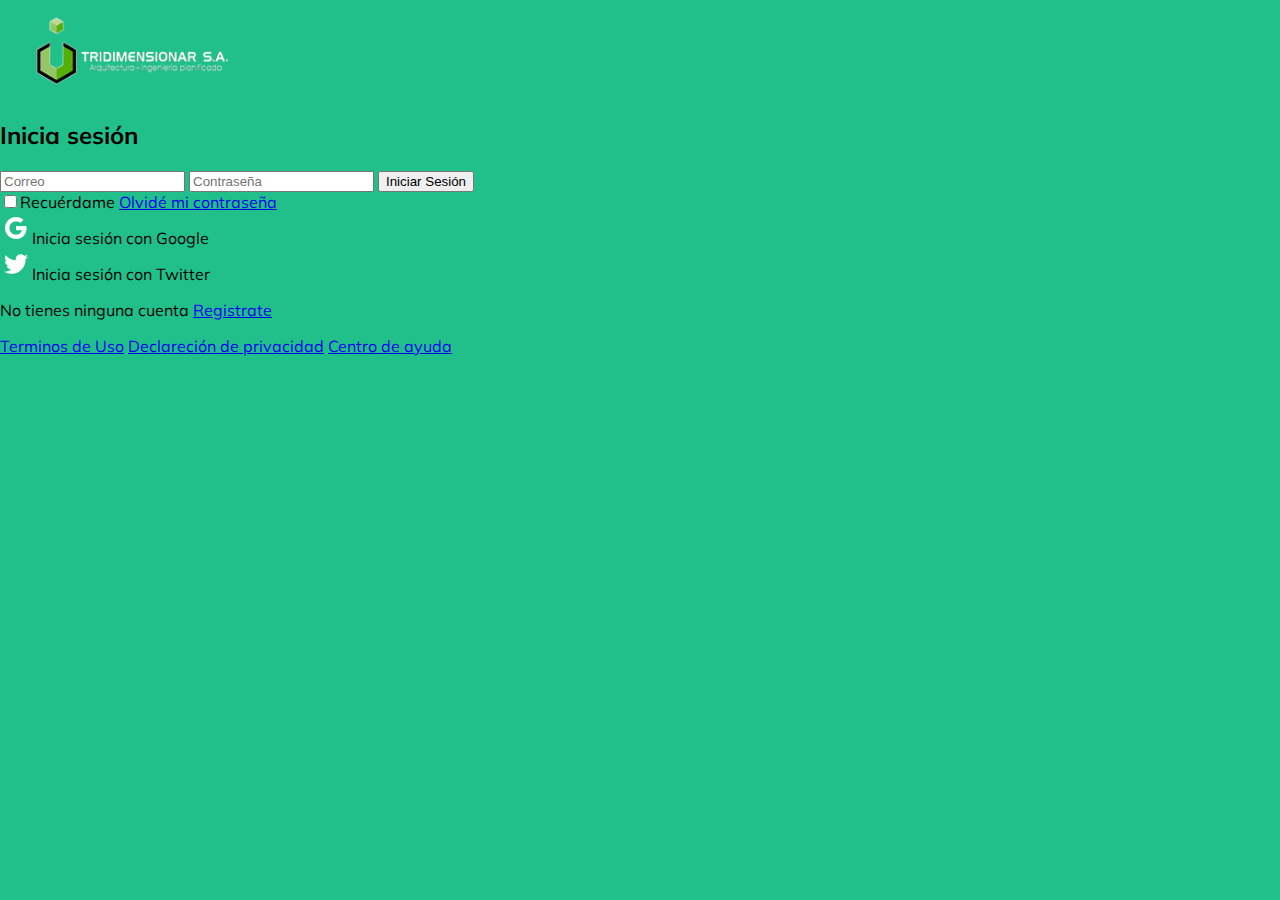
==== loginpagina/login.html @ 3892782f "Se crea la pagina de inicio como login.html" ====
<!DOCTYPE html>
<html lang="en">
  <head>
    <meta charset="UTF-8" />
    <meta name="viewport" content="width=device-width, initial-scale=1.0" />
    <meta http-equiv="X-UA-Compatible" content="ie=edge" />
    <title>Header</title>
    <link
      href="https://fonts.googleapis.com/css?family=Muli&display=swap"
      rel="stylesheet"
    />
  </head>
  <style>
    body {
      margin: 0px;
      background-color: #21c08b;
      font-family: "Muli", sans-serif;
    }
    .header {
      background-color: #21c08b;
      width: 100%;
      height: 100px;
      display: flex;
      justify-content: space-between;
      align-items: center;
    }
    .header__img {
      width: 200px;
      margin-left: 30px;
    }
  </style>
  <body>
    <header class="header">
      <img
        class="header__img"
        src="../img/logotridimensionar_negpeq3.png"
        alt=""
      />
    </header>
    <section class="login">
      <section class="login__container">
        <h2>Inicia sesión</h2>
        <form class="login__container--form">
          <input class="input" type="text" placeholder="Correo" />
          <input class="input" type="password" placeholder="Contraseña" />
          <button class="button">Iniciar Sesión</button>
          <div class="login__container--remember">
            <label>
              <input type="checkbox" id="cbox1" value="checkbox" />Recuérdame
            </label>
            <a href="/">Olvidé mi contraseña</a>
          </div>
        </form>
        <section class="login__container--social-media">
          <div>
            <img src="./assets/google-icon.png" alt="Google" />Inicia sesión con
            Google
          </div>
          <div>
            <img src="./assets/twitter-icon.png" alt="Google" />Inicia sesión
            con Twitter
          </div>
        </section>
        <p class="login__container--register">
          No tienes ninguna cuenta <a href="/">Registrate</a>
        </p>
      </section>
    </section>

    <footer class="footer">
      <a href="/">Terminos de Uso</a>
      <a href="/">Declareción de privacidad</a>
      <a href="/">Centro de ayuda</a>
    </footer>
  </body>
</html>
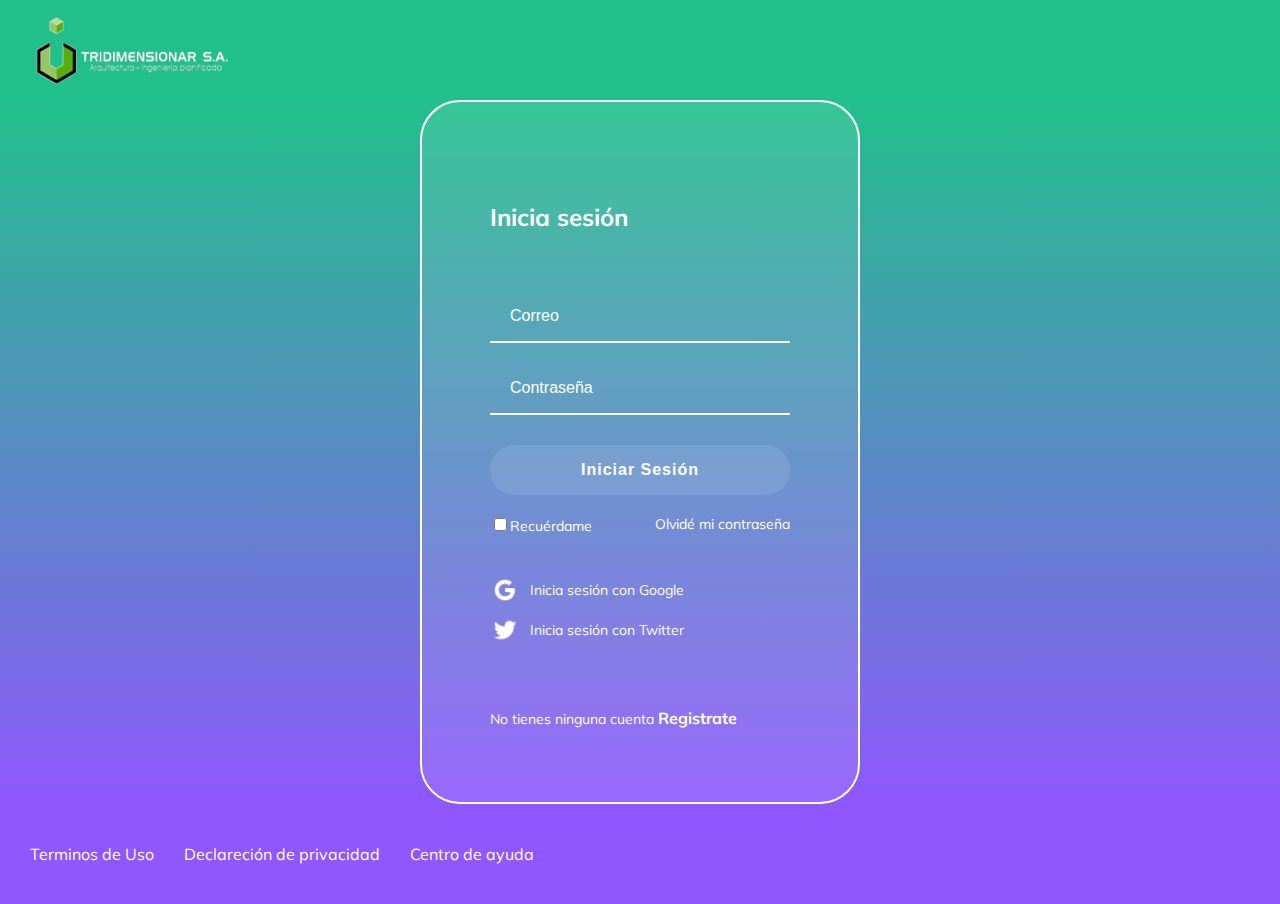
==== commit 8a701996: "se termino de dar estilo a la pagina de login y se corrigio color del index.html" ====
--- a/loginpagina/login.html
+++ b/loginpagina/login.html
@@ -4,31 +4,15 @@
     <meta charset="UTF-8" />
     <meta name="viewport" content="width=device-width, initial-scale=1.0" />
     <meta http-equiv="X-UA-Compatible" content="ie=edge" />
-    <title>Header</title>
+
     <link
       href="https://fonts.googleapis.com/css?family=Muli&display=swap"
       rel="stylesheet"
     />
+    <link rel="stylesheet" href="./style.css" />
+    <title>Header</title>
   </head>
-  <style>
-    body {
-      margin: 0px;
-      background-color: #21c08b;
-      font-family: "Muli", sans-serif;
-    }
-    .header {
-      background-color: #21c08b;
-      width: 100%;
-      height: 100px;
-      display: flex;
-      justify-content: space-between;
-      align-items: center;
-    }
-    .header__img {
-      width: 200px;
-      margin-left: 30px;
-    }
-  </style>
+
   <body>
     <header class="header">
       <img
--- a/loginpagina/style.css
+++ b/loginpagina/style.css
@@ -0,0 +1,155 @@
+body {
+  margin: 0px;
+  font-family: "Muli", sans-serif;
+}
+.header {
+  background-color: #21c08b;
+  width: 100%;
+  height: 100px;
+  display: flex;
+  justify-content: space-between;
+  align-items: center;
+}
+.header__img {
+  width: 200px;
+  margin-left: 30px;
+}
+
+.login {
+  background: linear-gradient(#21c08b, #8f57fd);
+  display: flex;
+  align-items: center;
+  justify-content: center;
+  flex-direction: column;
+  padding: 0px 30px;
+  min-height: calc(100vh - 200px);
+}
+
+.login__container {
+  background-color: rgba(255, 255, 255, 0.1);
+  border: 2px solid white;
+  border-radius: 40px;
+  color: white;
+  padding: 60px 68px 40px;
+  min-height: 600px;
+  width: 300px;
+  display: flex;
+  justify-content: space-around;
+  flex-direction: column;
+}
+
+.login__container--form {
+  display: flex;
+  flex-direction: column;
+}
+
+.login__container--form label {
+  font-size: 14px;
+}
+
+.login__container--remember {
+  color: white;
+  display: flex;
+  justify-content: space-between;
+  margin-top: 10px;
+}
+
+.login__container--remember a {
+  color: white;
+  font-size: 14px;
+  text-decoration: none;
+}
+
+.login__container--remember a:hover {
+  text-decoration: underline;
+}
+
+.login__container--social-media > div {
+  display: flex;
+  align-items: center;
+  font-size: 14px;
+  margin-bottom: 10px;
+}
+
+.login__container--social-media > div > img {
+  width: 30px;
+  margin-right: 10px;
+}
+
+.login__container--register {
+  font-size: 14px;
+}
+
+.login__container--register a {
+  font-size: 16px;
+  font-weight: bold;
+  color: white;
+  text-decoration: none;
+}
+
+.login__container--register a:hover {
+  text-decoration: underline;
+}
+
+.input {
+  background-color: transparent;
+  border-left: 0px;
+  border-right: 0px;
+  border-top: 0px;
+  border-bottom: 2px solid white;
+  font-size: 16px;
+  margin-bottom: 20px;
+  padding: 0px 20px;
+  outline: none;
+  height: 50px;
+}
+
+::placeholder {
+  color: white;
+}
+
+.button {
+  background-color: rgba(255, 255, 255, 0.1);
+  border: none;
+  border-radius: 25px;
+  color: white;
+  cursor: pointer;
+  font-size: 16px;
+  font-weight: bold;
+  height: 50px;
+  letter-spacing: 1px;
+  margin: 10px 0px;
+}
+
+.footer {
+  background-color: #8f57fd;
+  display: flex;
+  align-items: center;
+  height: 100px;
+  width: 100%;
+}
+
+.footer a {
+  color: white;
+  cursor: pointer;
+  font-size: 16px;
+  padding-left: 30px;
+  text-decoration: none;
+}
+
+.footer a:hover {
+  text-decoration: underline;
+}
+
+@media only screen and (max-width: 600px) {
+  .login__container {
+    background-color: transparent;
+    border: none;
+    padding: 0px;
+    width: 100%;
+  }
+  .footer {
+    align-items: flex-start;
+    flex-direction: column;
+  }
+}
